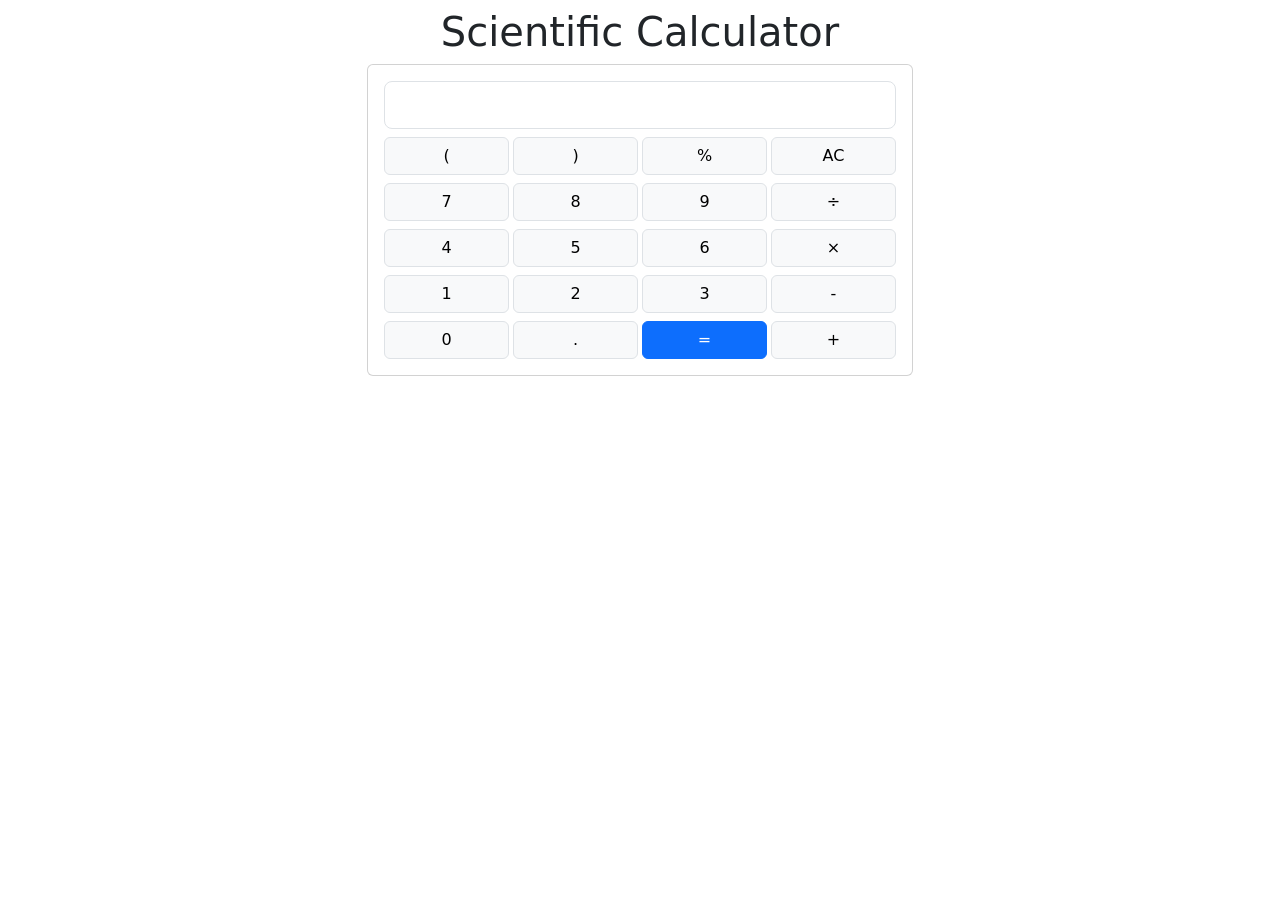
==== src/index.html @ e1d6e0ca "Added basic functions of calculator" ====
<!DOCTYPE html>
<html lang="en">
<head>
    <meta charset="UTF-8">
    <meta name="viewport" content="width=device-width, initial-scale=1.0">
    <link href="https://cdn.jsdelivr.net/npm/bootstrap@5.3.3/dist/css/bootstrap.min.css" rel="stylesheet" integrity="sha384-QWTKZyjpPEjISv5WaRU9OFeRpok6YctnYmDr5pNlyT2bRjXh0JMhjY6hW+ALEwIH" crossorigin="anonymous">
    <title>Scientific Calculator</title>
</head>
<body>
      
    <div class="container">
        <h1 class="text-center mt-2">Scientific Calculator</h1>
        <div class="row">
            <div class="col-12 offset-md-3 col-md-6">
                <div class="card">
                    <div class="card-body">
                        <input readonly class="form-control form-control-lg" id="calc-display" type="text" text-end>

                        <div class="row gx-1">
                            <div class="col-3">

                                <button type="button" class="btn btn-light w-100 mt-2 border"> ( </button>
                            </div>
                            <div class="col-3">
                                <button type="button" class="btn btn-light w-100 mt-2 border"> ) </button>
                            </div>
                            <div class="col-3">
                                <button type="button" class="btn btn-light w-100 mt-2 border"> % </button>
                            </div>
                            <div class="col-3">
                                <button type="button" class="btn btn-light w-100 mt-2 border"> AC </button>
                            </div>

                            <div class="col-3">

                                <button type="button" class="btn btn-light w-100 mt-2 border"> 7 </button>
                            </div>
                            <div class="col-3">
                                <button type="button" class="btn btn-light w-100 mt-2 border"> 8 </button>
                            </div>
                            <div class="col-3">
                                <button type="button" class="btn btn-light w-100 mt-2 border"> 9 </button>
                            </div>
                            <div class="col-3">
                                <button type="button" class="btn btn-light w-100 mt-2 border"> ÷ </button>
                            </div>

                            <div class="col-3">

                                <button type="button" class="btn btn-light w-100 mt-2 border"> 4 </button>
                            </div>
                            <div class="col-3">
                                <button type="button" class="btn btn-light w-100 mt-2 border"> 5 </button>
                            </div>
                            <div class="col-3">
                                <button type="button" class="btn btn-light w-100 mt-2 border"> 6 </button>
                            </div>
                            <div class="col-3">
                                <button type="button" class="btn btn-light w-100 mt-2 border"> × </button>
                            </div>

                            <div class="col-3">

                                <button type="button" class="btn btn-light w-100 mt-2 border"> 1 </button>
                            </div>
                            <div class="col-3">
                                <button type="button" class="btn btn-light w-100 mt-2 border"> 2 </button>
                            </div>
                            <div class="col-3">
                                <button type="button" class="btn btn-light w-100 mt-2 border"> 3 </button>
                            </div>
                            <div class="col-3">
                                <button type="button" class="btn btn-light w-100 mt-2 border"> - </button>
                            </div>

                            <div class="col-3">

                                <button type="button" class="btn btn-light w-100 mt-2 border"> 0 </button>
                            </div>
                            <div class="col-3">
                                <button type="button" class="btn btn-light w-100 mt-2 border"> . </button>
                            </div>
                            <div class="col-3">
                                <button type="button" class="btn btn-primary w-100 mt-2 border border-primary"> = </button>
                            </div>
                            <div class="col-3">
                                <button type="button" class="btn btn-light w-100 mt-2 border"> + </button>
                            </div>

                        </div>
                    </div>
                </div>
            </div>
        </div>
    </div>


    <script src="https://cdn.jsdelivr.net/npm/bootstrap@5.3.3/dist/js/bootstrap.bundle.min.js" integrity="sha384-YvpcrYf0tY3lHB60NNkmXc5s9fDVZLESaAA55NDzOxhy9GkcIdslK1eN7N6jIeHz" crossorigin="anonymous"></script>

    <script>
        document.addEventListener("DOMContentLoaded", function(){
                  
            const display = document.getElementById('calc-display');
            const buttons = document.getElementsByClassName('btn');
            console.log('buttons');
            console.log('display');
            
            let currentValue = "";

            function evaluateResult(){
                
                console.log('CurrentValue:', currentValue);

                const convertedValue = currentValue.replace("×", "*");
                convertedValue = currentValue.replace("÷", "/");
                convertedValue = currentValue.replace("%", "*0.01");

                console.log('currentValue:', convertedValue);
                const result = eval(convertedValue);
                currentValue = result.tostring();
                display.value = currentValue;
            }

            for(let i = 0; i < buttons.length ; i++){
                const button = buttons[i];
                button.addEventListener('click', function(){
                   const value = button.InnerText;

                   if(value == 'AC'){
                        currentValue = "";
                        display.value = currentValue;
                   }
                   else if(value == "="){
                        
                         evaluateResult();
                   }
                   else{
                    currentValue += value;
                    console.log('CurrentValue:', currentValue);
                    display.value = currentValue;
                   }
                   
                })
            }
        })

    </script>

</body>
</html>
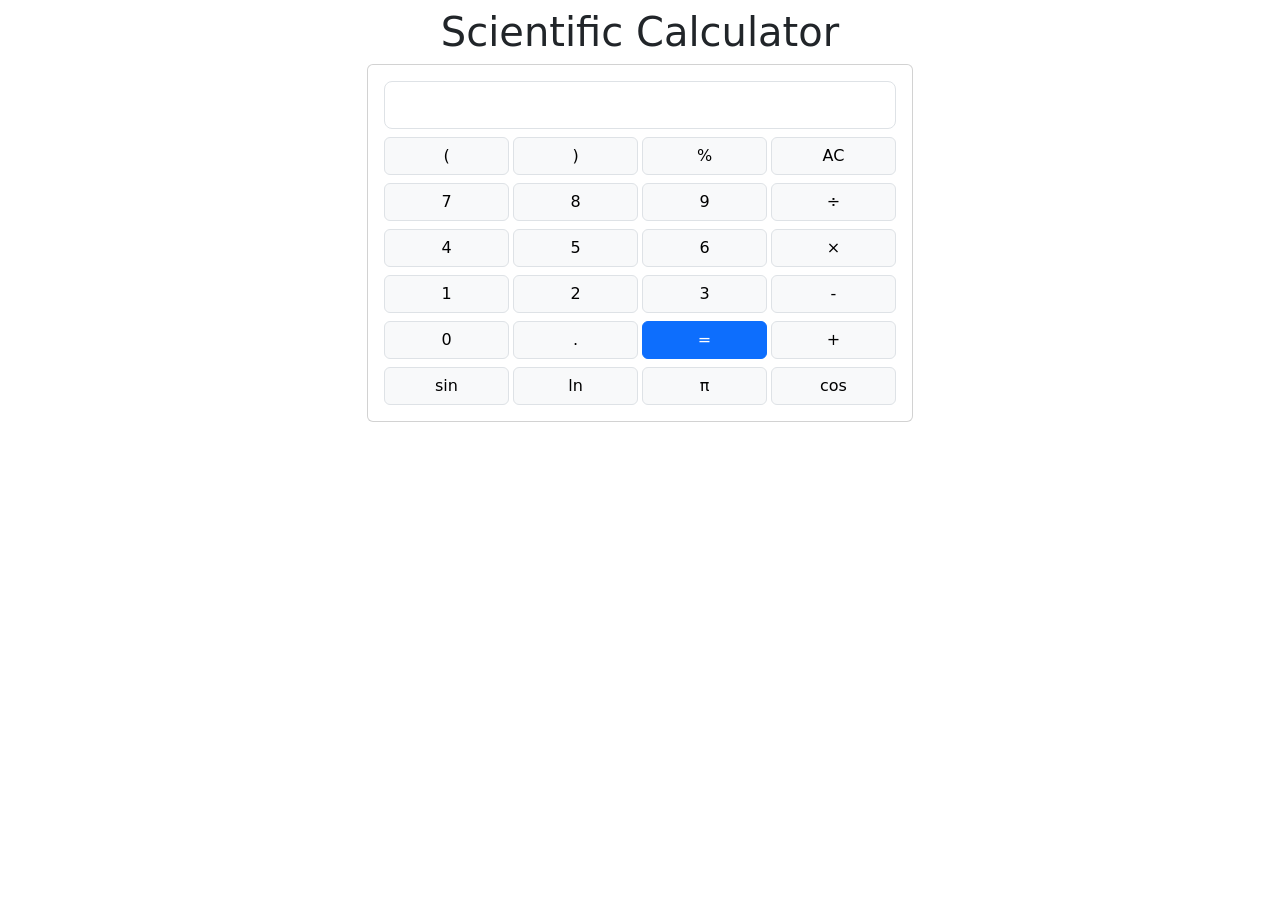
==== commit eff37497: "Added one more row of symbols" ====
--- a/src/index.html
+++ b/src/index.html
@@ -86,6 +86,19 @@
                             <div class="col-3">
                                 <button type="button" class="btn btn-light w-100 mt-2 border"> + </button>
                             </div>
+                            
+                            <div class="col-3">
+                                <button type="button" class="btn btn-light w-100 mt-2 border"> sin </button>
+                            </div>
+                            <div class="col-3">
+                                <button type="button" class="btn btn-light w-100 mt-2 border"> ln </button>
+                            </div>
+                            <div class="col-3">
+                                <button type="button" class="btn btn-light w-100 mt-2 border"> π </button>
+                            </div>
+                            <div class="col-3">
+                                <button type="button" class="btn btn-light w-100 mt-2 border"> cos </button>
+                            </div>
 
                         </div>
                     </div>
@@ -97,54 +110,7 @@
 
     <script src="https://cdn.jsdelivr.net/npm/bootstrap@5.3.3/dist/js/bootstrap.bundle.min.js" integrity="sha384-YvpcrYf0tY3lHB60NNkmXc5s9fDVZLESaAA55NDzOxhy9GkcIdslK1eN7N6jIeHz" crossorigin="anonymous"></script>
 
-    <script>
-        document.addEventListener("DOMContentLoaded", function(){
-                  
-            const display = document.getElementById('calc-display');
-            const buttons = document.getElementsByClassName('btn');
-            console.log('buttons');
-            console.log('display');
-            
-            let currentValue = "";
-
-            function evaluateResult(){
-                
-                console.log('CurrentValue:', currentValue);
-
-                const convertedValue = currentValue.replace("×", "*");
-                convertedValue = currentValue.replace("÷", "/");
-                convertedValue = currentValue.replace("%", "*0.01");
-
-                console.log('currentValue:', convertedValue);
-                const result = eval(convertedValue);
-                currentValue = result.tostring();
-                display.value = currentValue;
-            }
-
-            for(let i = 0; i < buttons.length ; i++){
-                const button = buttons[i];
-                button.addEventListener('click', function(){
-                   const value = button.InnerText;
-
-                   if(value == 'AC'){
-                        currentValue = "";
-                        display.value = currentValue;
-                   }
-                   else if(value == "="){
-                        
-                         evaluateResult();
-                   }
-                   else{
-                    currentValue += value;
-                    console.log('CurrentValue:', currentValue);
-                    display.value = currentValue;
-                   }
-                   
-                })
-            }
-        })
-
-    </script>
+    <script src="script.js"></script>
 
 </body>
 </html>
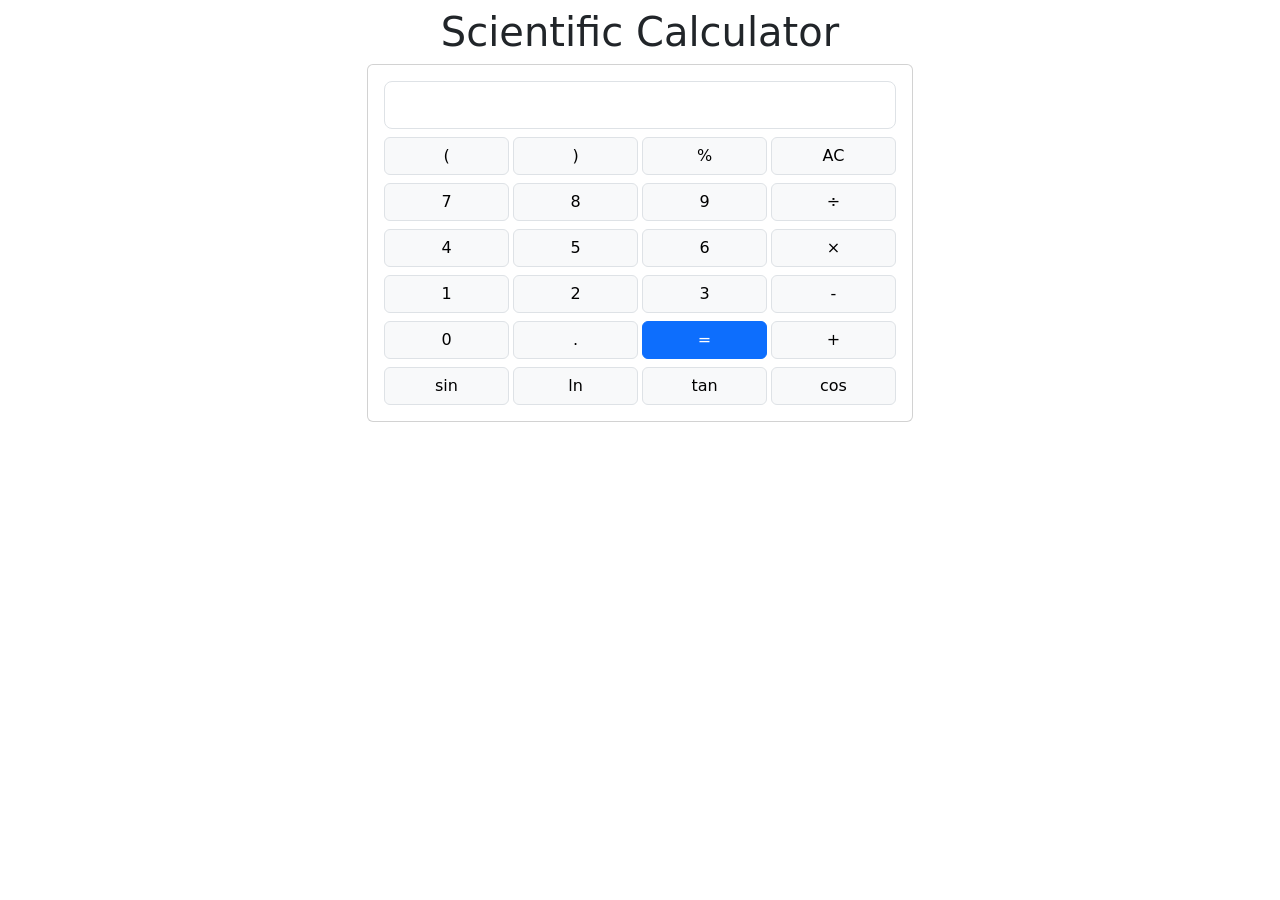
==== commit 651532b3: "Replaced the values of scienctific functions" ====
--- a/src/index.html
+++ b/src/index.html
@@ -94,7 +94,7 @@
                                 <button type="button" class="btn btn-light w-100 mt-2 border"> ln </button>
                             </div>
                             <div class="col-3">
-                                <button type="button" class="btn btn-light w-100 mt-2 border"> π </button>
+                                <button type="button" class="btn btn-light w-100 mt-2 border"> tan </button>
                             </div>
                             <div class="col-3">
                                 <button type="button" class="btn btn-light w-100 mt-2 border"> cos </button>
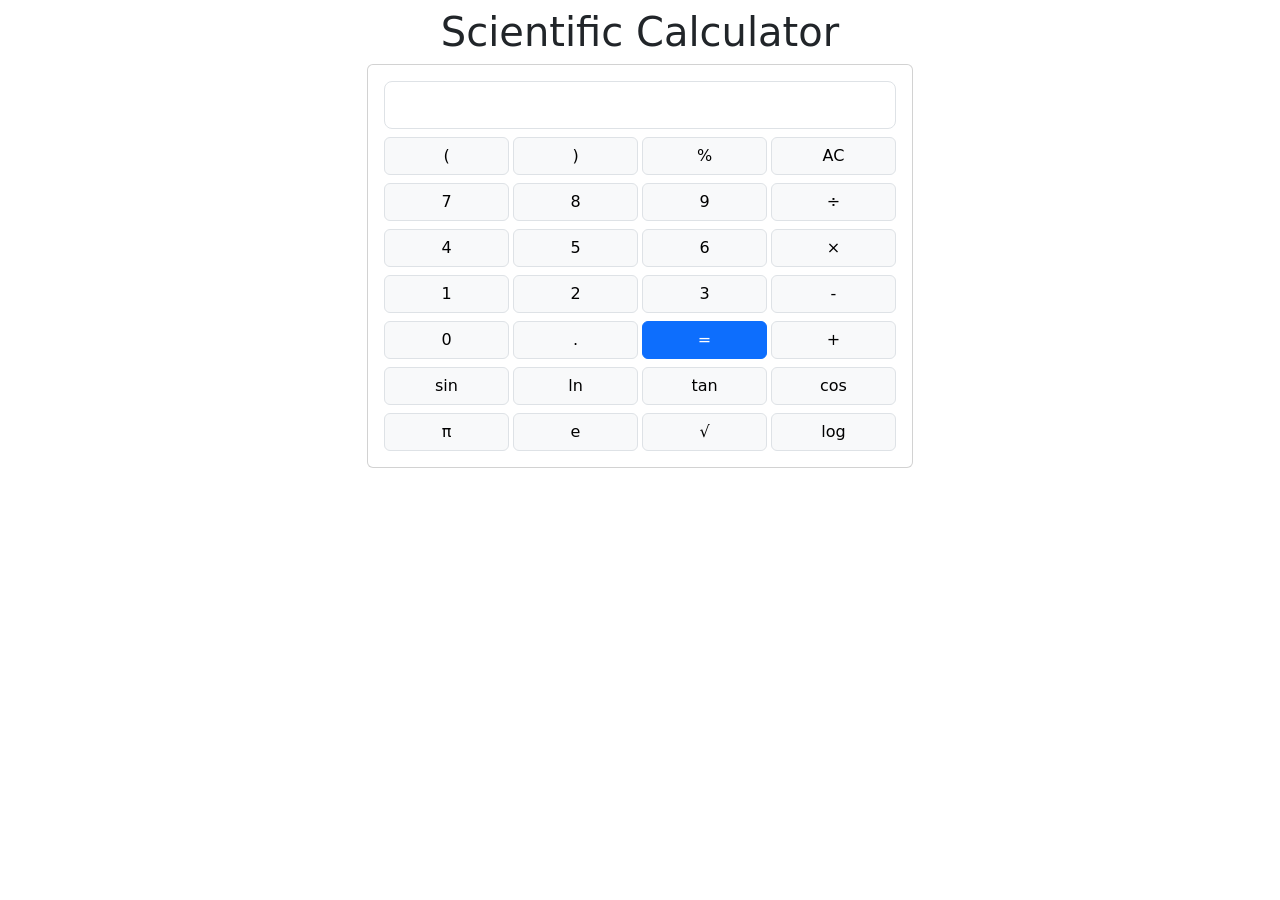
==== commit c923951b: "Added one more row" ====
--- a/src/index.html
+++ b/src/index.html
@@ -100,6 +100,19 @@
                                 <button type="button" class="btn btn-light w-100 mt-2 border"> cos </button>
                             </div>
 
+                            <div class="col-3">
+                                <button type="button" class="btn btn-light w-100 mt-2 border"> π </button>
+                            </div>
+                            <div class="col-3">
+                                <button type="button" class="btn btn-light w-100 mt-2 border"> e </button>
+                            </div>
+                            <div class="col-3">
+                                <button type="button" class="btn btn-light w-100 mt-2 border"> √  </button>
+                            </div>
+                            <div class="col-3">
+                                <button type="button" class="btn btn-light w-100 mt-2 border"> log </button>
+                            </div>
+
                         </div>
                     </div>
                 </div>
